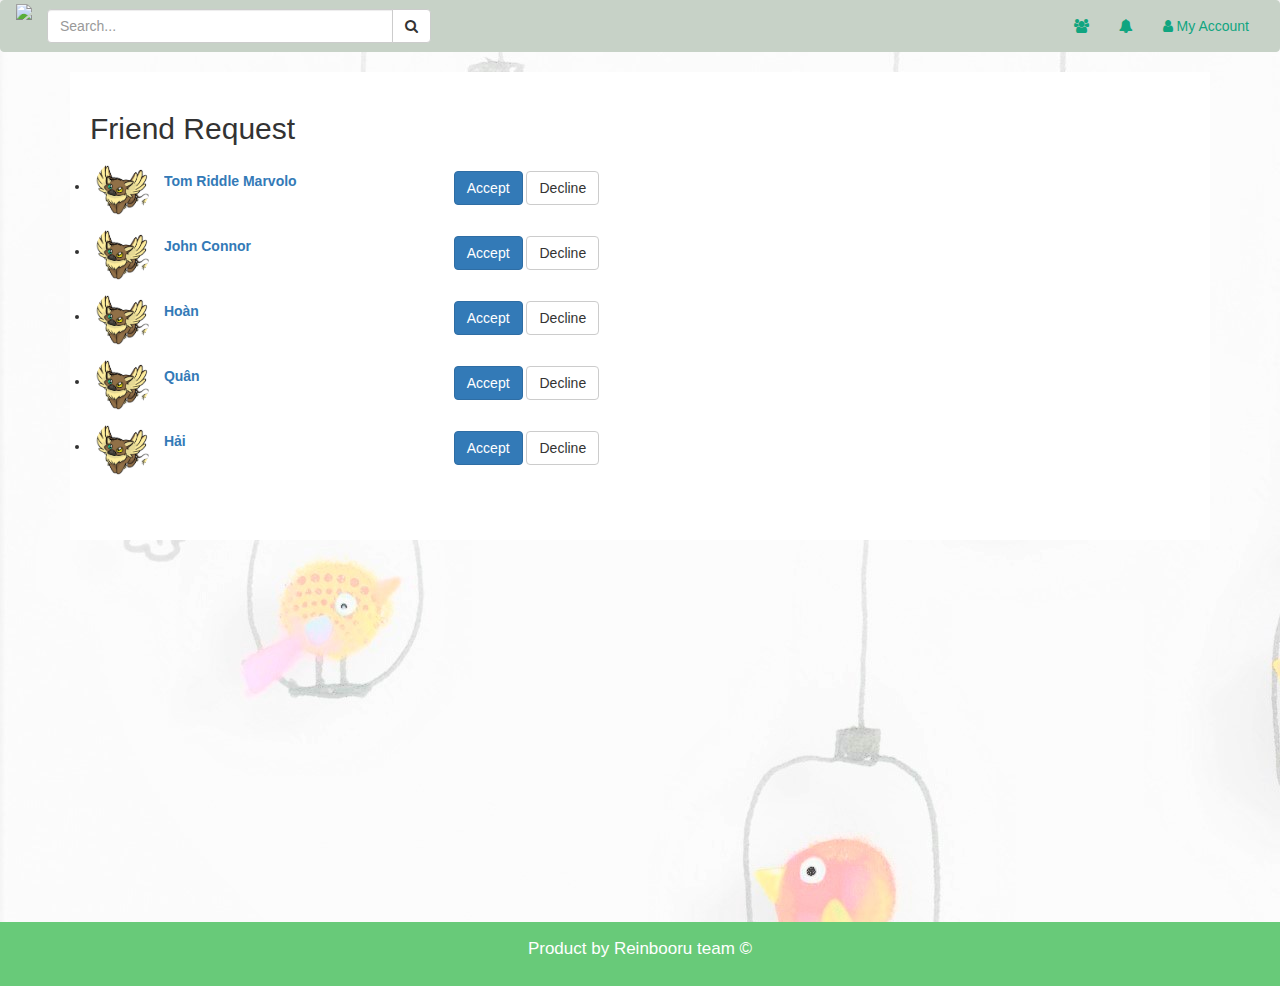
==== html/friend-request.html @ 6edd24a7 "add page Friend's Request by Hoan" ====
<!DOCTYPE html>
  <!-- HTML by Gryqhon -->
  <html lang="en">
  <head>
    <title>Friend Request</title>
    <meta charset="utf-8">
    <meta name="viewport" content="width=device-width, initial-scale=1">
    <link href='http://fonts.googleapis.com/css?family=Lobster' rel='stylesheet' type='text/css'>
    <link rel="stylesheet" href="https://maxcdn.bootstrapcdn.com/bootstrap/3.3.7/css/bootstrap.min.css">
    <link rel="stylesheet" href="https://cdnjs.cloudflare.com/ajax/libs/font-awesome/4.7.0/css/font-awesome.min.css">
    <script src="https://ajax.googleapis.com/ajax/libs/jquery/3.2.1/jquery.min.js"></script>
    <script src="https://maxcdn.bootstrapcdn.com/bootstrap/3.3.7/js/bootstrap.min.js"></script>
    <link rel="stylesheet" href="./css/style.css">
  </head>
  <body>

<!-- navbar chuẩn -->
<nav class="navbar navbar-inverse">
  <div class="container-fluid">
    <div class="navbar-header">
      <a href="#"><img src="./logo/logo.jpg" height="50"></a><!--click vào đây thì dẫn về trang chủ-->
      <button type="button" class="navbar-toggle" data-toggle="collapse" data-target="#myNavbar"><!--bắt đầu phần chỉ hiển thị khi đã đăng nhập thành công-->
        <span class="icon-bar"></span>
        <span class="icon-bar"></span>
        <span class="icon-bar"></span>                        
      </button>
    </div>
    <div class="collapse navbar-collapse" id="myNavbar">
      <form class="navbar-form navbar-left" role="search">
        <div class="form-group input-group search-box">
          <input type="text" class="form-control" placeholder="Search...">
          <span class="input-group-btn">
            <button class="btn btn-default" type="button">
              <span class="fa fa-search"></span>
            </button>
          </span>        
        </div>
      </form>      
      <ul class="nav navbar-nav navbar-right">

        <li>
          <div class="dropdown navbar-component" title="Friend Request">
            <div class="dropdown-toggle" id="dropdownMenu1" data-toggle="dropdown" aria-haspopup="true" aria-expanded="true">
              <span class="fa fa-users"></span><p class="flexible-show">Friend Request</p>
            </div>
            <ul class="dropdown-menu" aria-labelledby="friends">
              <li>
                <div class="friend-request">
                  <a href="#">
                    <img class="img-responsive img-circle add-friend-pic" src="img/avatar/ava1.jpg"> 
                    <span class="friend-request-profile"> John Connor</span>
                  </a>
                  <span class="friend-request-buttons">
                    <a href="#" class="btn btn-primary">Accept</a>
                    <a href="#" class="btn btn-default">Decline</a>
                  </span>
                </div>
              </li>
              <li>
                <div class="friend-request">
                  <a href="#">
                    <img class="img-responsive img-circle add-friend-pic" src="img/avatar/ava1.jpg">                     
                    <span class="friend-request-profile"> Tom Riddle Marvolo</span>
                  </a>
                  <span class="friend-request-buttons">
                    <a href="#" class="btn btn-primary">Accept</a>
                    <a href="#" class="btn btn-default">Decline</a>
                  </span>
                </div>
              </li>
              <li>
                <div class="friend-request">
                  <a href="#">
                    <img class="img-responsive img-circle add-friend-pic" src="img/avatar/ava1.jpg"> 
                    <span class="friend-request-profile"> John Connor</span>
                  </a>
                  <span class="friend-request-buttons">
                    <a href="#" class="btn btn-primary">Accept</a>
                    <a href="#" class="btn btn-default">Decline</a>
                  </span>
                </div>
              </li>
              <li class="divider"></li>
              <li class="text-center view-more"><a href="#">View more friend requests</a></li>
            </ul>
          </div>
        </li>
        <li>
          <div class="dropdown navbar-component" title="Notification">
            <div class="dropdown-toggle" id="dropdownMenu1" data-toggle="dropdown" aria-haspopup="true" aria-expanded="true">
                <span class="fa fa-bell"></span><p class="flexible-show">Notification</p>
            </div>
            <ul class="dropdown-menu noti-table" aria-labelledby="noti">
              <li class="noti-comp"><a href="#"><img class="img-responsive img-circle noti-pic" src="img/avatar/ava1.jpg"><span> A has comment on Your Post Lorem ababaabaannnnnnnnnnnn</span></a></li>
              <li class="noti-comp"><a href="#"><img class="img-responsive img-circle noti-pic" src="img/avatar/ava1.jpg"><span> A has comment on Your Post</span></a></li>
              <li class="noti-comp"><a href="#"><img class="img-responsive img-circle noti-pic" src="img/avatar/ava1.jpg"><span> A has comment on Your Post</span></a></li>
              <li class="divider"></li>
              <li class="text-center view-more"><a href="#" class="view-more">View more notification</a></li>
            </ul>
          </div>
        </li>
        <li>
          <div class="dropdown navbar-component">
            <div class="dropdown-toggle" id="dropdownMenu1" data-toggle="dropdown" aria-haspopup="true" aria-expanded="true">
                <span class="fa fa-user"></span> My Account
            </div>
            <ul class="dropdown-menu" aria-labelledby="acc">
              <li><a href="#"><span class="fa fa-cog"></span> Settings</a></li>
              <li><a href="#"><span class="fa fa-sign-out"></span> Log Out</a></li>
            </ul>
          </div>
        </li>
      </ul>
    </div><!--kết thúc phần chỉ hiển thị khi đã đăng nhập thành công-->
  </div>
</nav>

<!-- Hoan's part, edit by Gryqhon -->
  <div class="container page-noti-01">
    <div class="page-noti-01-b">
      <h2>Friend Request</h2>       
        <ul>
          <li>
              <div class="page-friend-request-01">
                    <a href="#">
                      <img class="img-responsive img-circle add-friend-pic" src="img/avatar/ava1.jpg">                     
                      <span class="friend-request-profile"> Tom Riddle Marvolo</span>
                    </a>
                    <span class="friend-request-buttons">
                      <a href="#" class="btn btn-primary">Accept</a>
                      <a href="#" class="btn btn-default">Decline</a>
                    </span>
                  </div>  
          </li>
          <li>
            <div class="page-friend-request-01">
                    <a href="#">
                      <img class="img-responsive img-circle add-friend-pic" src="img/avatar/ava1.jpg"> 
                      <span class="friend-request-profile"> John Connor</span>
                    </a>
                    <span class="friend-request-buttons">
                      <a href="#" class="btn btn-primary">Accept</a>
                      <a href="#" class="btn btn-default">Decline</a>
                    </span>
                  </div>
                </li>
           <li>
                  <div class="page-friend-request-01">
                    <a href="#">
                      <img class="img-responsive img-circle add-friend-pic" src="img/avatar/ava1.jpg"> 
                      <span class="friend-request-profile"> Hoàn </span>
                    </a>
                    <span class="friend-request-buttons">
                      <a href="#" class="btn btn-primary">Accept</a>
                      <a href="#" class="btn btn-default">Decline</a>
                    </span>
                  </div>
           <li>
                  <div class="page-friend-request-01">
                    <a href="#">
                      <img class="img-responsive img-circle add-friend-pic" src="img/avatar/ava1.jpg"> 
                      <span class="friend-request-profile"> Quân </span>
                    </a>
                    <span class="friend-request-buttons">
                      <a href="#" class="btn btn-primary">Accept</a>
                      <a href="#" class="btn btn-default">Decline</a>
                    </span>
                  </div> 
          </li>

          <li>
                  <div class="page-friend-request-01">
                    <a href="#">
                      <img class="img-responsive img-circle add-friend-pic" src="img/avatar/ava1.jpg"> 
                      <span class="friend-request-profile"> Hải </span>
                    </a>
                    <span class="friend-request-buttons">
                      <a href="#" class="btn btn-primary">Accept</a>
                      <a href="#" class="btn btn-default">Decline</a>
                    </span>
                  </div>
          </li>
        </ul>
    </div>
  </div>

  <footer class="container-fluid text-center">
    <p>Product by Reinbooru team &copy</p>
  </footer>

  </body>
  </html>
---- html/css/style.css ----
html,body{
    height: 100%;
}
nav {
	background-color: #c7d2c7;
}
.navbar-inverse{
	background-color: #c7d2c7 !important;
	border-color: #c7d2c7 !important;
}
.navbar-form, .navbar-collapse{
	border-color: white !important;
}
.navbar-toggle{
	border-color: #3cb481 !important;	
}
.navbar-header>button{
	background-color: #c7d2c7;
}
.navbar-toggle:hover{
	background-color: #4bb9c2 !important;	
}
.navbar-toggle:focus{
	background-color: #4bb9c2 !important;	
}
.navbar-nav>li>a{
	color: rgb(16, 165, 128) !important;
}
.navbar-component{
	color: rgb(16, 165, 128) !important;
	padding: 15px;
}
.dropdown-menu>li>a{
	color: #262626 !important;
	padding: 9px 10px 10px !important;
}
.dropdown-menu>li>a>span{
	margin-right: 10px;
}

/* request&noti */
.friend-request{
	color: #262626;
	padding: 3px 10px;
}
.flexible-show{
	display: initial;
	margin-left: 5px;
}
.friend-request>a{
	margin-right: 10px;
}
.dropdown-menu>.view-more>a{
	color: #23527c !important;
	font-weight: bold !important;
	padding: 3px 20px !important;
}
.noti-table{
	width: 300px;
}
.noti-comp>a{
	height: 80px;
}
.dropdown-menu>.noti-comp>a>span{    
	display: inline-block !important;
    white-space: normal !important;
    padding: 2px 0px 10px !important;
    width: 75%;
}
.noti-pic{
	height: 55px !important;
	width: 55px !important;
	float: left;
	margin: 5px;
}
.add-friend-pic{
	display: inline-block;
	height: 55px !important;
	width: 55px !important;
	margin: 5px;
	margin-right: 10px; 
}
.friend-request-profile{
	display: inline-block;
	white-space: nowrap;
	width: 26%;
	overflow: hidden;
	text-overflow: ellipsis;
	font-weight: bold;
}
.friend-request-buttons{
	display: block;
}
/* request&noti end */

/*begin login page*/
.page-login-01{
	min-height: 100%;
}
.page-login-01-b{
	padding: 20px;
  	padding-bottom: 50px;
}
.page-login-02{
	text-align: center;
	font-family: Lobster;
	margin-bottom: 15px;
	color: #3cb481;
}
.page-login-03{
	color: red;
	margin: -10px 0px 2px 0px;
	text-align: center;
}
.page-login-04{
	text-align: center;
}
.page-login-05{
	width: 100%;
	margin-bottom: 5px;
}
.page-login-06{
	text-align: center;
}
.page-login-07{ 
	width: 100%;
	color: white;
	border: none;
}
.page-login-07:hover{
	color: white;
}
.page-login-fb{
	background-color: #3c5a99;
}
.page-login-fb:hover{
	background-color: #304d86;
}
.page-login-gg{
	background-color: #d14836;
}
.page-login-gg:hover{
	background-color: #b63d2f;
}
/*end login page*/

/* begin register page */
.page-register-01{
	min-height: 100%;
}
.page-register-01-b{
	padding: 20px;
  	padding-bottom: 50px;
}
.page-register-02{
	text-align: center;
	font-family: Lobster;
	margin-bottom: 15px;
	color: #3cb481;
}
.page-register-03{
	color: red;
	margin: -10px 0px 2px 0px;
	text-align: center;
}
.page-register-04{
	text-align: center;
}
.page-register-05{
	width: 100%;
	margin-bottom: 5px;
}
.page-register-06{
	text-align: center;
}
/* end register page */

/* begin newsfeed page */
.page-newsfeed-01{
	min-height: 100%;
}
.page-newsfeed-01-b{
	padding: 20px;
	padding-bottom: 50px;
}
.page-newsfeed-02{
	background-color: white;
}
.page-newsfeed-03>ul{
	text-align: left
}
.page-newsfeed-04{
	text-align: left;
	display: block;
}
/* end newsfeed page */

/* begin page noti  */
.page-noti-01{
	min-height: 100%;
}
.page-noti-01-b{
	padding: 20px;
  	padding-bottom: 50px;
}
.page-noti-01-b>ul{
	padding-left: 0px;
}
.page-noti-02{
	display: block;
	margin-bottom: 1px;
}
.page-noti-02>a{
	display: block;
	white-space: normal;
	color: rgb(70, 65, 65);
}
.page-noti-02>a:hover{
	display: block;
	color: rgb(51, 47, 47);
	background-color: #a5a4a433;
}
.page-noti-02>a>span{
	display: inline-block;
    white-space: normal;
	width: 75%;
	padding-top: 7px;
}
.page-noti-03{
	display: inline-block;
	padding-top: -5px;
	height: 55px;margin-right: 5px;
	margin-left: 6px;
	margin-bottom: 7px;
}
.page-noti-read{
	background-color: #7777771a;
}
/* end page noti */

@media screen and (min-width: 360px) {
	/*begin login page*/
    .page-login-03{
		text-align: left;
	}
	.page-login-04{
		text-align: left;
	}
	.page-login-06{
		text-align: left;
	}
	/*end login page*/

	/* begin register page */
	.page-register-03{
		text-align: left;
	}
	.page-register-04{
		text-align: left;
	}
	.page-register-06{
		text-align: left;
	}
	/* end register page */

	/* begin noti page */
	.page-noti-03{
		margin-top: 8px;
	}
	/* end noti page */
}

@media screen and (min-width: 368px){	
	/* begin request&noti */
	.friend-request-buttons{
		display: inline;
	}
	/* end request&noti */
}

@media screen and (min-width: 768px) {
	/* request&noti */
	.friend-request{
		width: 352px;
	}
	.flexible-show{
		display: none;
	}
	/* request&noti end */

	/*begin login page*/
	.page-login-01{
		margin-top:200px;
	}
	/*end login page*/

	/*begin register page*/
	.page-register-01{
		margin-top:200px;
	}
	/*end register page*/

	/* begin noti page */
	.page-noti-03{
		margin-right: 20px;
	}
	/* end noti page */
}

@media screen and (min-width: 980px){
	.search-box{
		width: 410px;
	}
}
@media screen and (min-width: 1200px){
	body{
		background: url("../img/dairy-diary-background-scenery-birds-bird.jpg");
	}
	/*begin login page*/
	.page-login-02{
		text-shadow: 0px 0px 5px #aaa;
	}
	.page-login-05{
		width: 50%;
	}
	/*end login page*/
	
	/*begin register page*/
	.page-register-02{
		text-shadow: 0px 0px 5px #aaa;
	}
	.page-register-05{
		width: 50%;
	}
	/*end register page*/

	/* begin newsfeed page */
	.page-newsfeed-01-b{
		background-color: white;
	}
	.page-newsfeed-03>ul>li{
		font-size: 18px;
		margin-top: 3px;
	}
	/* end newsfeed page */

	/* begin page noti */
	.page-noti-01-b{
		background-color: white;
	}
	/* end page noti */
} 

footer {
    background-color: #68ca79;
    color: white;
    padding: 15px;
  	margin-top: -50px;
}

footer>p{
	font-size: 17px;
}

/* calendar */
  .icon-chevron {
	display: block;
	width: 15px;
	height: 22px;
	background-image: url([data-uri]);
  }
  
  .icon-chevron-rotate {
	-webkit-transform: rotate(180deg);
			transform: rotate(180deg);
  }
  
  .page {
	width: 100%;
	text-align: center;
	padding: 0.5em;
	padding-top: 2em;
  }
  
  .responsive-calendar-modal {
	background-color: #1d86c8;
	color: white;
	padding: 1em;
  }
  
  .responsive-calendar .controls {
	text-align: center;
  }
  
  .responsive-calendar .controls a {
	cursor: pointer;
	color: red;
  }
  
  .responsive-calendar .controls h4 {
	display: inline;
  }
  
  .responsive-calendar .day-headers,
  .responsive-calendar .days {
	font-size: 0;
  }
  
  .responsive-calendar .day {
	display: inline-block;
	position: relative;
	font-size: 14px;
	width: 14.285714285714286%;
	text-align: center;
  }
  
  .responsive-calendar .day a {
	color: #000000;
	display: block;
	cursor: pointer;
	padding: 20% 0 20% 0;
  }
  
  .responsive-calendar .day a:hover {
	background-color: #eee;
	text-decoration: none;
  }
  
  .responsive-calendar .day.header {
	border-bottom: 1px gray solid;
  }
  
  .responsive-calendar .day.active a {
	background-color: #1d86c8;
	color: #ffffff;
  }
  
  .responsive-calendar .day.active a:hover {
	background-color: #36a0e2;
  }
  
  .responsive-calendar .day.active .not-current {
	background-color: #8fcaef;
	color: #ffffff;
  }
  
  .responsive-calendar .day.active .not-current:hover {
	background-color: #bcdff5;
  }
  
  .responsive-calendar .day.not-current a {
	color: #ddd;
  }
  
  .responsive-calendar .day .badge {
	position: absolute;
	top: 2px;
	right: 2px;
	z-index: 1;
}
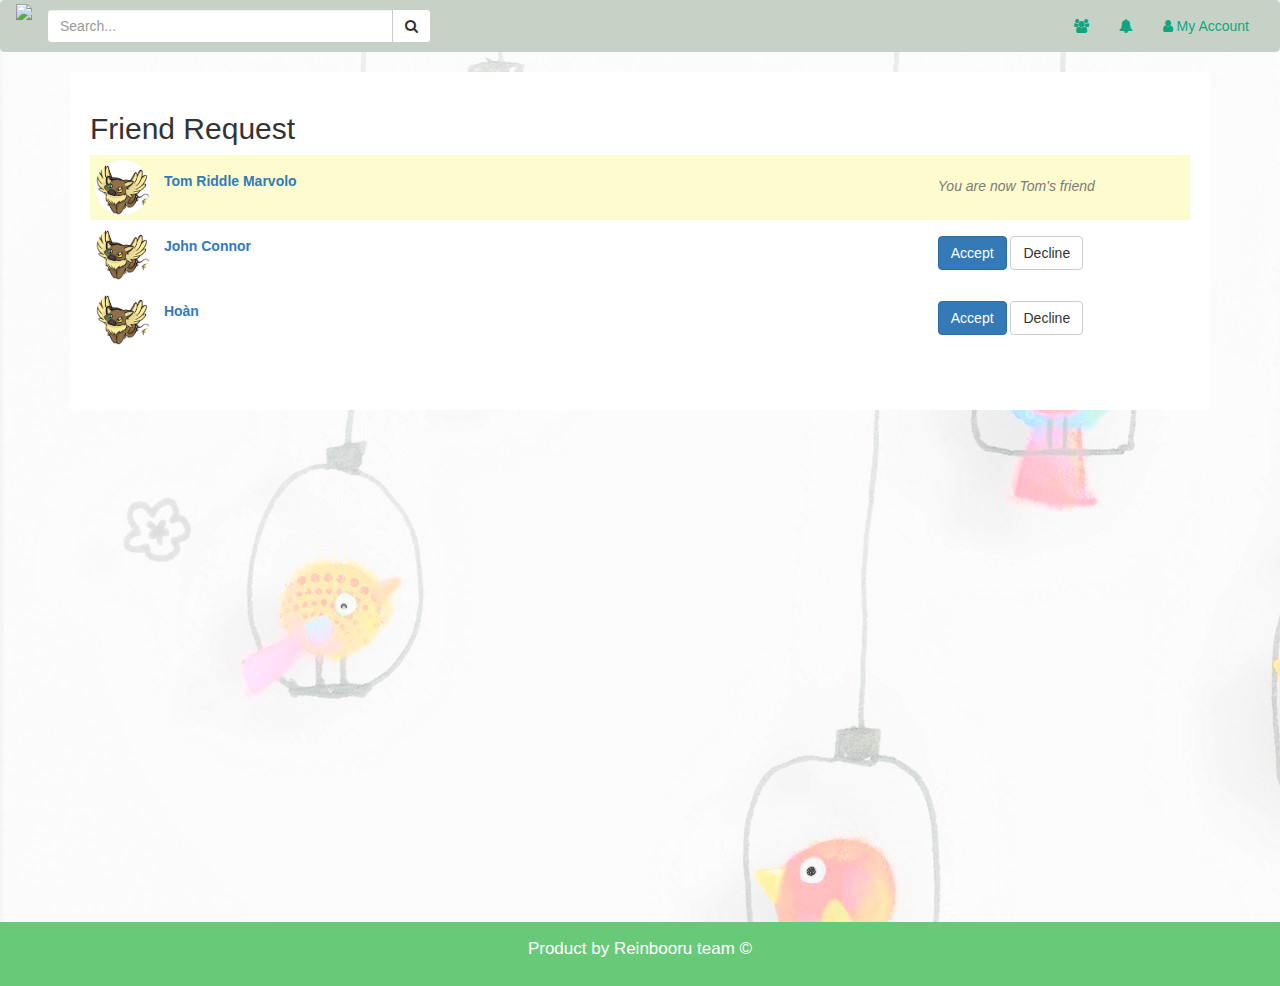
==== commit 38cbb975: "Merge pull request #43 from hngda01/restricted_view" ====
--- a/html/friend-request.html
+++ b/html/friend-request.html
@@ -120,23 +120,22 @@
     <div class="page-noti-01-b">
       <h2>Friend Request</h2>       
         <ul>
-          <li>
-              <div class="page-friend-request-01">
+          <li class="page-friend-request-01 page-friend-request-accepted">
+              <div>
                     <a href="#">
                       <img class="img-responsive img-circle add-friend-pic" src="img/avatar/ava1.jpg">                     
-                      <span class="friend-request-profile"> Tom Riddle Marvolo</span>
+                      <span class="page-friend-request-02"> Tom Riddle Marvolo</span>
                     </a>
                     <span class="friend-request-buttons">
-                      <a href="#" class="btn btn-primary">Accept</a>
-                      <a href="#" class="btn btn-default">Decline</a>
+                      <i class="page-friend-request-03">You are now Tom's friend</i> 
                     </span>
                   </div>  
           </li>
-          <li>
-            <div class="page-friend-request-01">
+          <li class="page-friend-request-01">
+            <div>
                     <a href="#">
                       <img class="img-responsive img-circle add-friend-pic" src="img/avatar/ava1.jpg"> 
-                      <span class="friend-request-profile"> John Connor</span>
+                      <span class="page-friend-request-02"> John Connor</span>
                     </a>
                     <span class="friend-request-buttons">
                       <a href="#" class="btn btn-primary">Accept</a>
@@ -144,42 +143,18 @@
                     </span>
                   </div>
                 </li>
-           <li>
-                  <div class="page-friend-request-01">
+           <li class="page-friend-request-01">
+                  <div>
                     <a href="#">
                       <img class="img-responsive img-circle add-friend-pic" src="img/avatar/ava1.jpg"> 
-                      <span class="friend-request-profile"> Hoàn </span>
+                      <span class="page-friend-request-02"> Hoàn </span>
                     </a>
                     <span class="friend-request-buttons">
                       <a href="#" class="btn btn-primary">Accept</a>
                       <a href="#" class="btn btn-default">Decline</a>
                     </span>
                   </div>
-           <li>
-                  <div class="page-friend-request-01">
-                    <a href="#">
-                      <img class="img-responsive img-circle add-friend-pic" src="img/avatar/ava1.jpg"> 
-                      <span class="friend-request-profile"> Quân </span>
-                    </a>
-                    <span class="friend-request-buttons">
-                      <a href="#" class="btn btn-primary">Accept</a>
-                      <a href="#" class="btn btn-default">Decline</a>
-                    </span>
-                  </div> 
-          </li>
-
-          <li>
-                  <div class="page-friend-request-01">
-                    <a href="#">
-                      <img class="img-responsive img-circle add-friend-pic" src="img/avatar/ava1.jpg"> 
-                      <span class="friend-request-profile"> Hải </span>
-                    </a>
-                    <span class="friend-request-buttons">
-                      <a href="#" class="btn btn-primary">Accept</a>
-                      <a href="#" class="btn btn-default">Decline</a>
-                    </span>
-                  </div>
-          </li>
+           </li>
         </ul>
     </div>
   </div>
--- a/html/css/style.css
+++ b/html/css/style.css
@@ -1,3 +1,10 @@
+.page-newsfeed-06{
+	font-weight: bold;
+	color: #1866b1;
+}
+.font-custom-01{
+	color: #90949c;
+}
 html,body{
     height: 100%;
 }
@@ -83,7 +90,7 @@
 .friend-request-profile{
 	display: inline-block;
 	white-space: nowrap;
-	width: 26%;
+	width: 60%;
 	overflow: hidden;
 	text-overflow: ellipsis;
 	font-weight: bold;
@@ -190,8 +197,29 @@
 	text-align: left
 }
 .page-newsfeed-04{
+	display: inherit;
+	margin-top: 5px;
+}
+.page-newsfeed-05{
 	text-align: left;
-	display: block;
+	display: inherit;
+	padding: 3px;
+	font-weight: bold;
+	color: #1866b1;
+	font-size: 15px;
+}
+.page-newsfeed-05>span{
+	margin-right: 12px;
+}
+.page-newsfeed-05:hover{
+	color: #415fb1;
+    text-decoration: none;
+}
+.recent-friend{
+	display: inline-block;
+	height: 30px !important;
+	width: 30px !important;
+	margin: 5px;
 }
 /* end newsfeed page */
 
@@ -238,6 +266,104 @@
 }
 /* end page noti */
 
+/* begin page friend request */
+.page-friend-request-01{
+	display: block;
+}
+.page-friend-request-accepted{
+	background-color: rgb(252, 252, 206);
+}
+.page-friend-request-02{
+	display: inline-block;
+	white-space: nowrap;
+	width: 60%;
+	overflow: hidden;
+	text-overflow: ellipsis;
+	font-weight: bold;
+}
+.page-friend-request-03{
+	color: rgb(126, 122, 122);
+}
+/* end page friend request */
+
+/* begin page schedule */
+.page-schedule-title{
+	margin-bottom: 15px;
+}
+.table-responsive{
+	border-radius: 3px;
+}
+.page-schedule-01{
+	background-color: rgb(135, 216, 135);
+	border: solid 1px #ddd;
+}
+.page-schedule-01>tr>th{
+	border-right: solid 1px #ddd;
+	text-align: center;
+}
+.page-schedule-02>tr>td{
+	border: solid 1px #ddd;
+	text-align: center;
+}
+.page-schedule-02>tr>td>a{
+	margin: 3px;
+}
+.page-schedule-03{
+	white-space: normal !important;
+}
+.page-schedule-delete-box{
+	margin-top: 206px;
+}
+.modal-edit-head{
+	border-top-left-radius: 5px;
+	border-top-right-radius: 5px;
+	color: white;
+	background-color: #337ab7;
+}
+.modal-detail-head{
+	border-top-left-radius: 5px;
+	border-top-right-radius: 5px;
+	color: white;
+	background-color: rgb(135, 216, 135);
+}
+.modal-create-head{
+	border-top-left-radius: 5px;
+	border-top-right-radius: 5px;
+	color: white;
+	background-color: #33b779;
+}
+.img-event{
+	width: 100%;
+}
+.event-detail{
+	text-align: left;
+}
+.edit-event-form{
+	margin-bottom: 15px;
+}
+.edit-event-1{
+	margin-top: 10px;
+	text-align: left;
+}
+.create-event-form{
+	margin-bottom: 15px;
+}
+.create-event-1{
+	margin-top: 10px;
+	text-align: left;
+}
+.btn-event-confirm{
+	margin-right: 10px;
+}
+.btn-event-cancel{
+	margin-left: 10px;
+}
+.alert-danger{
+	border-top-left-radius: 5px;
+	border-top-right-radius: 5px;
+}
+/* end page schedule */
+
 @media screen and (min-width: 360px) {
 	/*begin login page*/
     .page-login-03{
@@ -283,6 +409,9 @@
 	.friend-request{
 		width: 352px;
 	}
+	.friend-request-profile{
+		width: 26%;
+	}
 	.flexible-show{
 		display: none;
 	}
@@ -305,6 +434,15 @@
 		margin-right: 20px;
 	}
 	/* end noti page */
+	
+	/* begin page schedule */	
+	.btn-event-confirm{
+		margin-right: 100px;
+	}
+	.btn-event-cancel{
+		margin-left: 100px;
+	}
+	/* end page schedule */
 }
 
 @media screen and (min-width: 980px){
@@ -349,6 +487,18 @@
 		background-color: white;
 	}
 	/* end page noti */
+	
+	/* begin page friend request */
+	.page-friend-request-02{
+		width: 70%;
+	}
+	/* end page friend request */
+
+	/* begin page schedule */
+	.page-schedule-03{
+		width: 300px;
+	}
+	/* end page schedule */
 } 
 
 footer {
